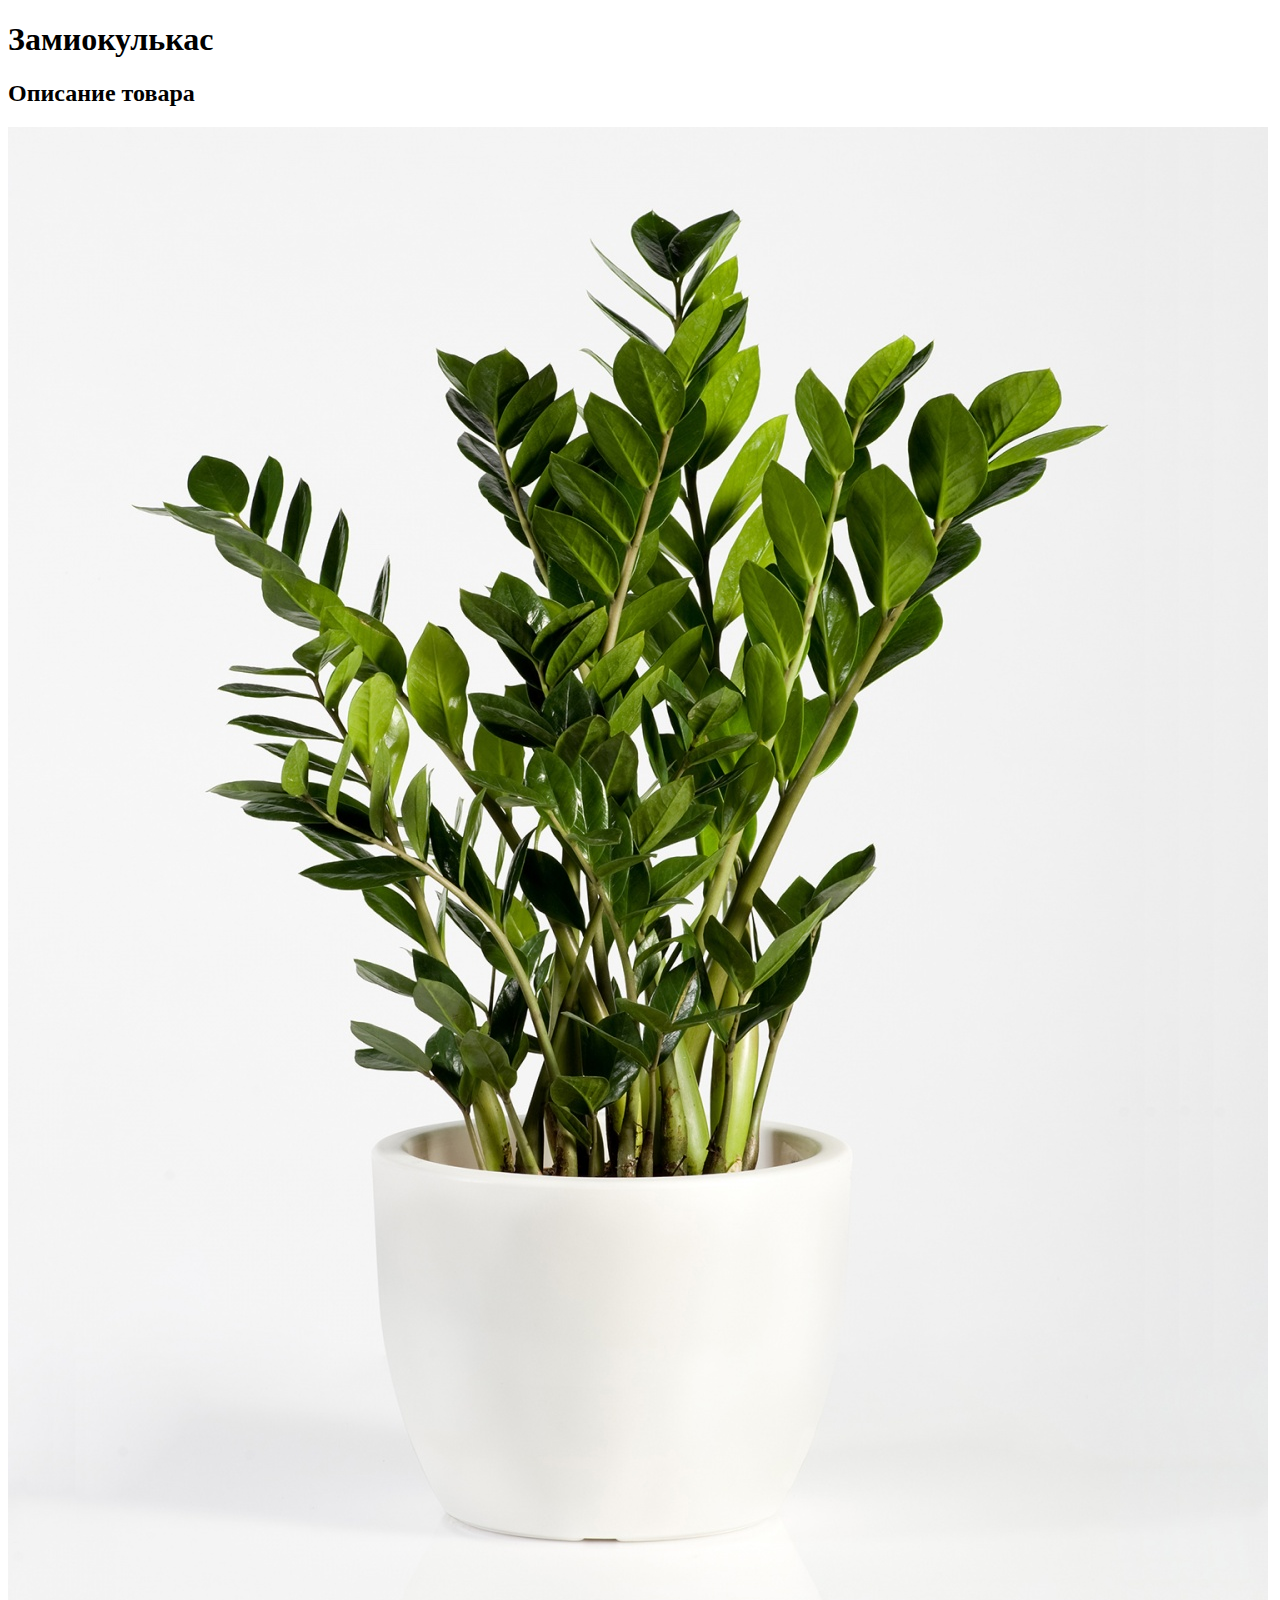
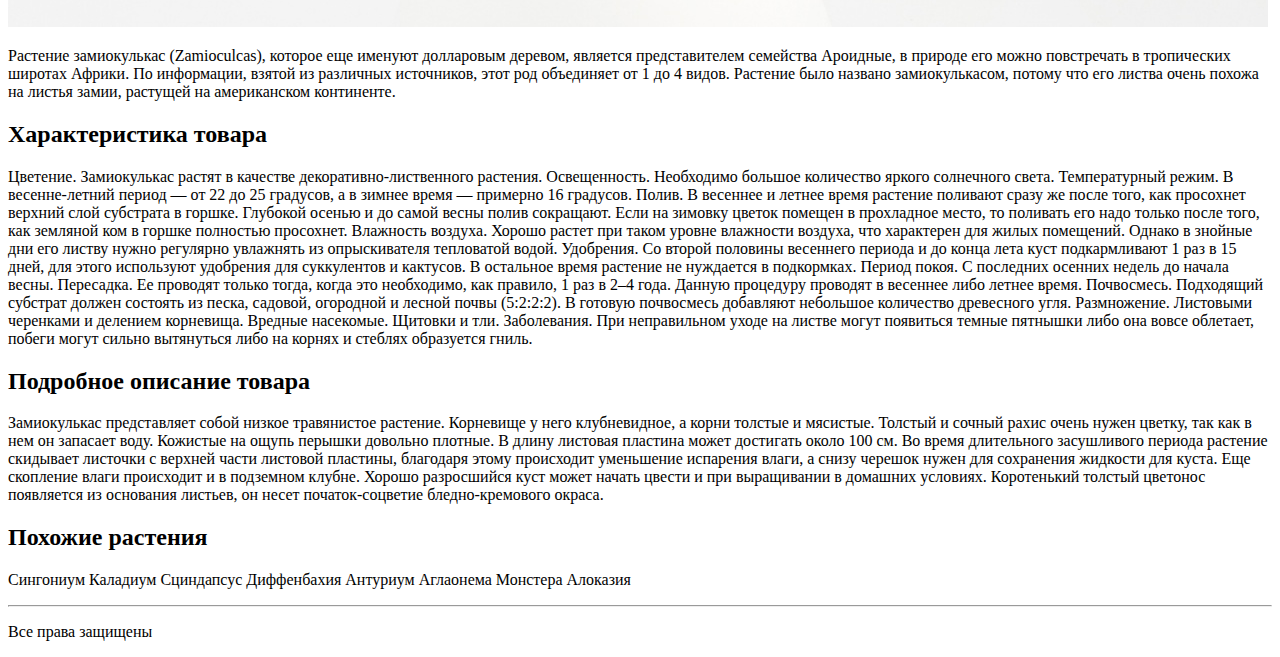
==== index.html @ d10b0b8f "Add first product" ====
<!DOCTYPE html>
<html>
<head>
  <meta charset="utf-8">
  <title>ПОДОКОННИК</title>
</head>
<body>
  <h1>Замиокулькас</h1>
  <h2>Описание товара</h2>
  <img src = 'img/zamiokulkas.jpg'>
  <p>Растение замиокулькас (Zamioculcas), которое еще именуют долларовым деревом, является представителем семейства Ароидные, в природе его можно повстречать в тропических широтах Африки. По информации, взятой из различных источников, этот род объединяет от 1 до 4 видов. Растение было названо замиокулькасом, потому что его листва очень похожа на листья замии, растущей на американском континенте.</p>
  <h2>Характеристика товара</h2>
  <p>
Цветение. Замиокулькас растят в качестве декоративно-лиственного растения.
Освещенность. Необходимо большое количество яркого солнечного света.
Температурный режим. В весенне-летний период ― от 22 до 25 градусов, а в зимнее время ― примерно 16 градусов.
Полив. В весеннее и летнее время растение поливают сразу же после того, как просохнет верхний слой субстрата в горшке. Глубокой осенью и до самой весны полив сокращают. Если на зимовку цветок помещен в прохладное место, то поливать его надо только после того, как земляной ком в горшке полностью просохнет.
Влажность воздуха. Хорошо растет при таком уровне влажности воздуха, что характерен для жилых помещений. Однако в знойные дни его листву нужно регулярно увлажнять из опрыскивателя тепловатой водой.
Удобрения. Со второй половины весеннего периода и до конца лета куст подкармливают 1 раз в 15 дней, для этого используют удобрения для суккулентов и кактусов. В остальное время растение не нуждается в подкормках.
Период покоя. С последних осенних недель до начала весны.
Пересадка. Ее проводят только тогда, когда это необходимо, как правило, 1 раз в 2–4 года. Данную процедуру проводят в весеннее либо летнее время.
Почвосмесь. Подходящий субстрат должен состоять из песка, садовой, огородной и лесной почвы (5:2:2:2). В готовую почвосмесь добавляют небольшое количество древесного угля.
Размножение. Листовыми черенками и делением корневища.
Вредные насекомые. Щитовки и тли.
Заболевания. При неправильном уходе на листве могут появиться темные пятнышки либо она вовсе облетает, побеги могут сильно вытянуться либо на корнях и стеблях образуется гниль.</p>
  <h2>Подробное описание товара</h2>
  <p>Замиокулькас представляет собой низкое травянистое растение. Корневище у него клубневидное, а корни толстые и мясистые. Толстый и сочный рахис очень нужен цветку, так как в нем он запасает воду. Кожистые на ощупь перышки довольно плотные. В длину листовая пластина может достигать около 100 см. Во время длительного засушливого периода растение скидывает листочки с верхней части листовой пластины, благодаря этому происходит уменьшение испарения влаги, а снизу черешок нужен для сохранения жидкости для куста. Еще скопление влаги происходит и в подземном клубне. Хорошо разросшийся куст может начать цвести и при выращивании в домашних условиях. Коротенький толстый цветонос появляется из основания листьев, он несет початок-соцветие бледно-кремового окраса.</p>
  <h2>Похожие растения</h2>
  <p>Сингониум
Каладиум
Сциндапсус
Диффенбахия
Антуриум
Аглаонема
Монстера
Алоказия</p>
  <hr>
  <p>Все права защищены</p>
</body>
</html>
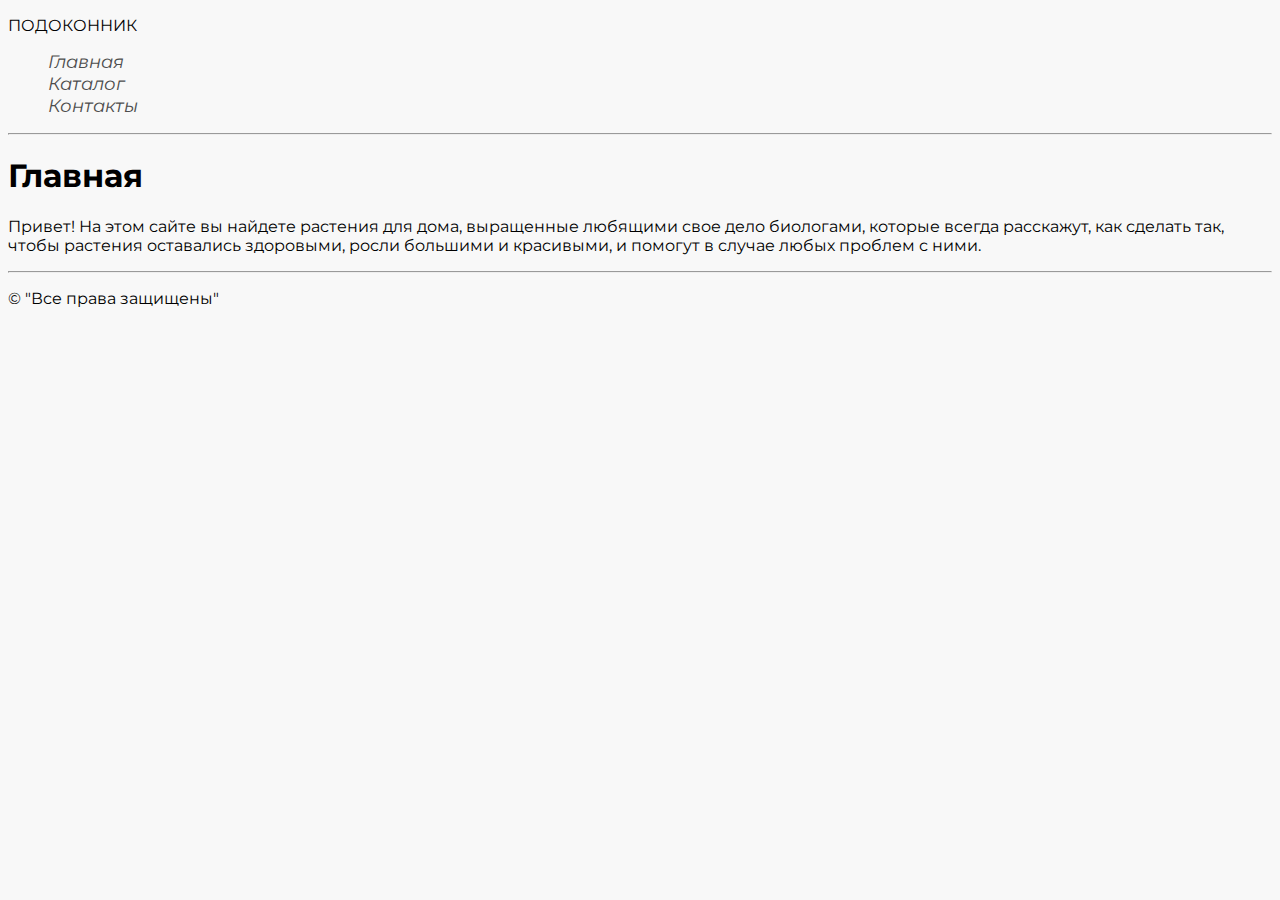
==== commit 071c6bb7: "Add styles and classes on the pages" ====
--- a/index.html
+++ b/index.html
@@ -1,40 +1,30 @@
 <!DOCTYPE html>
 <html>
 <head>
-  <meta charset="utf-8">
+  <meta charset='utf-8'>
   <title>ПОДОКОННИК</title>
+  <link rel='stylesheet' type='text/css' href='styles/style.css'>
 </head>
 <body>
-  <h1>Замиокулькас</h1>
-  <h2>Описание товара</h2>
-  <img src = 'img/zamiokulkas.jpg'>
-  <p>Растение замиокулькас (Zamioculcas), которое еще именуют долларовым деревом, является представителем семейства Ароидные, в природе его можно повстречать в тропических широтах Африки. По информации, взятой из различных источников, этот род объединяет от 1 до 4 видов. Растение было названо замиокулькасом, потому что его листва очень похожа на листья замии, растущей на американском континенте.</p>
-  <h2>Характеристика товара</h2>
+
+  <p>ПОДОКОННИК</p>
+
+  <ul class='main-menu'>
+    <li><a href='index.html'>Главная</a></li>
+    <li><a href='catalog.html'>Каталог</a></li>
+    <li><a href='contacts.html'>Контакты</a></li>
+  </ul>
+
+  <hr>
+
+  <h1>Главная</h1>
   <p>
-Цветение. Замиокулькас растят в качестве декоративно-лиственного растения.
-Освещенность. Необходимо большое количество яркого солнечного света.
-Температурный режим. В весенне-летний период ― от 22 до 25 градусов, а в зимнее время ― примерно 16 градусов.
-Полив. В весеннее и летнее время растение поливают сразу же после того, как просохнет верхний слой субстрата в горшке. Глубокой осенью и до самой весны полив сокращают. Если на зимовку цветок помещен в прохладное место, то поливать его надо только после того, как земляной ком в горшке полностью просохнет.
-Влажность воздуха. Хорошо растет при таком уровне влажности воздуха, что характерен для жилых помещений. Однако в знойные дни его листву нужно регулярно увлажнять из опрыскивателя тепловатой водой.
-Удобрения. Со второй половины весеннего периода и до конца лета куст подкармливают 1 раз в 15 дней, для этого используют удобрения для суккулентов и кактусов. В остальное время растение не нуждается в подкормках.
-Период покоя. С последних осенних недель до начала весны.
-Пересадка. Ее проводят только тогда, когда это необходимо, как правило, 1 раз в 2–4 года. Данную процедуру проводят в весеннее либо летнее время.
-Почвосмесь. Подходящий субстрат должен состоять из песка, садовой, огородной и лесной почвы (5:2:2:2). В готовую почвосмесь добавляют небольшое количество древесного угля.
-Размножение. Листовыми черенками и делением корневища.
-Вредные насекомые. Щитовки и тли.
-Заболевания. При неправильном уходе на листве могут появиться темные пятнышки либо она вовсе облетает, побеги могут сильно вытянуться либо на корнях и стеблях образуется гниль.</p>
-  <h2>Подробное описание товара</h2>
-  <p>Замиокулькас представляет собой низкое травянистое растение. Корневище у него клубневидное, а корни толстые и мясистые. Толстый и сочный рахис очень нужен цветку, так как в нем он запасает воду. Кожистые на ощупь перышки довольно плотные. В длину листовая пластина может достигать около 100 см. Во время длительного засушливого периода растение скидывает листочки с верхней части листовой пластины, благодаря этому происходит уменьшение испарения влаги, а снизу черешок нужен для сохранения жидкости для куста. Еще скопление влаги происходит и в подземном клубне. Хорошо разросшийся куст может начать цвести и при выращивании в домашних условиях. Коротенький толстый цветонос появляется из основания листьев, он несет початок-соцветие бледно-кремового окраса.</p>
-  <h2>Похожие растения</h2>
-  <p>Сингониум
-Каладиум
-Сциндапсус
-Диффенбахия
-Антуриум
-Аглаонема
-Монстера
-Алоказия</p>
+    Привет! На этом сайте вы найдете растения для дома, выращенные любящими свое дело биологами, которые всегда расскажут, как сделать так, чтобы растения оставались здоровыми, росли большими и красивыми, и помогут в случае любых проблем с ними.
+  </p>
+
   <hr>
-  <p>Все права защищены</p>
+
+  <p>&copy; "Все права защищены"</p>
+
 </body>
 </html>
--- a/styles/style.css
+++ b/styles/style.css
@@ -0,0 +1,62 @@
+@import url(https://fonts.googleapis.com/css?family=Montserrat&display=swap);
+
+body {
+  background-color: #f8f8f8;
+  font-family: 'Montserrat', sans-serif;
+}
+
+.main-menu li {
+  list-style-type: none;
+}
+
+.main-menu li a {
+  color: #4d4d4d;
+  font-size: 18px;
+  font-style: italic;
+  text-decoration: none;
+}
+
+.catalog-image {
+  width: 200px;
+}
+
+.product-header {
+  color: #000000;
+  font-size: 18px;
+  font-weight: 400;
+  background: #eaeaea;
+}
+
+.product-short-description {
+  color: #707070;
+  font-size: 14px;
+  font-style: italic;
+  line-height: 16px;
+}
+
+.product-full-description {
+  color: #484343;
+  font-size: 16px;
+  font-weight: 400;
+  line-height: 24px;
+  text-align: left;
+}
+
+.product-features li {
+    color: #4d4d4d;
+    font-size: 14px;
+    font-style: italic;
+}
+
+.product-image {
+    width: 150px;
+    border: 1px solid #000000;
+}
+
+.contacts-form input[type="text"],
+.contacts-form input[type="email"] {
+    width: 300px;
+    height: 25px;
+    color: #ffffff;
+    font-size: 16px;
+}
